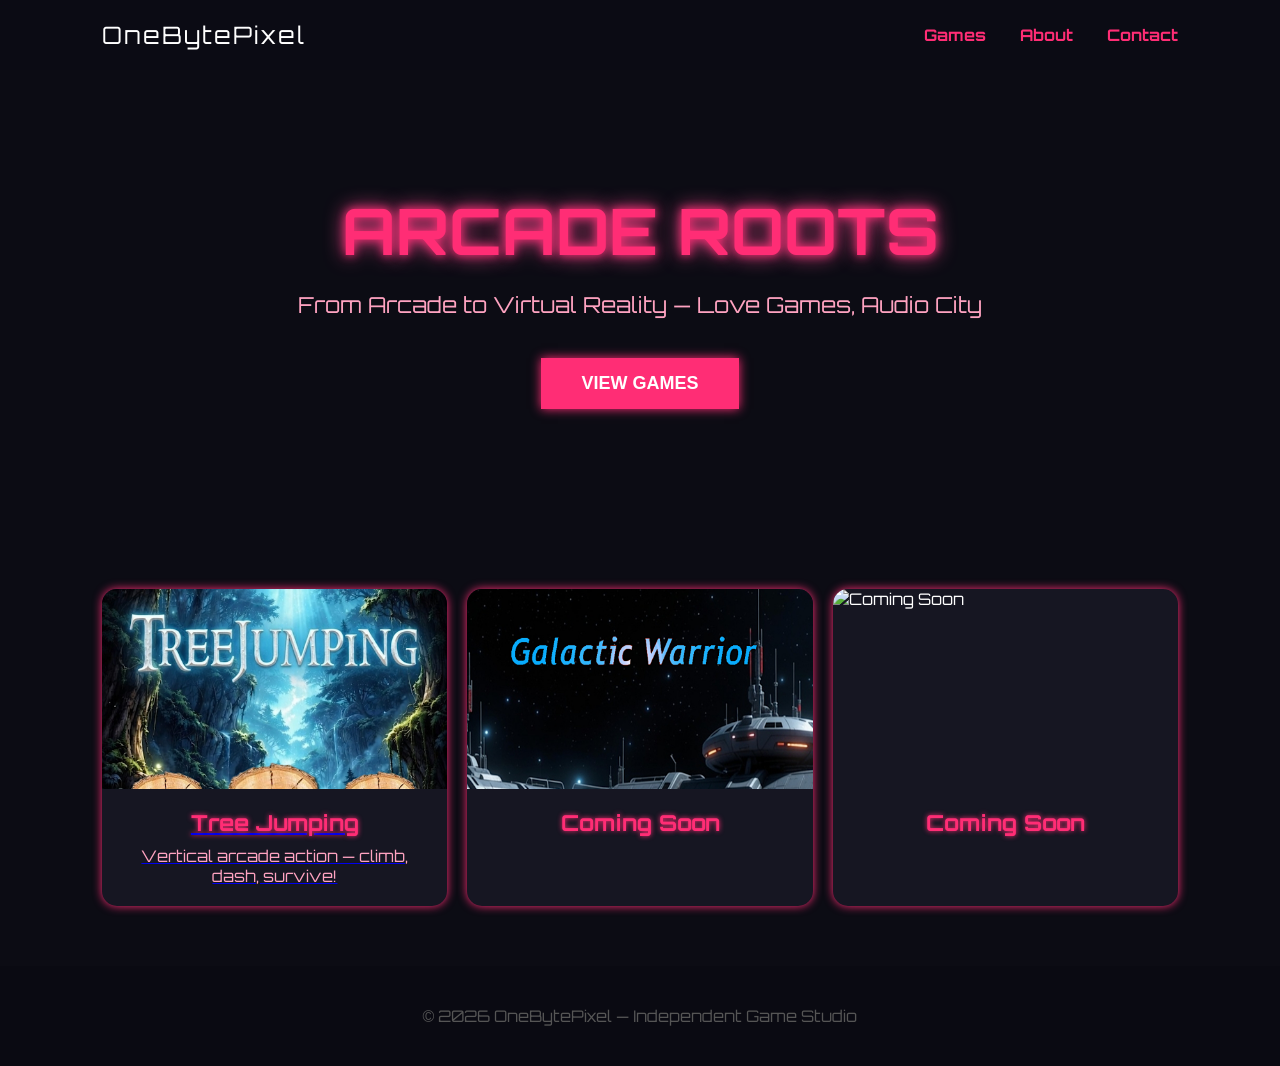
==== index.html @ 468237a8 "Update index.html" ====
<!DOCTYPE html>
<html lang="en">
<head>
<meta charset="UTF-8">
<meta name="viewport" content="width=device-width, initial-scale=1.0">
<title>OneBytePixel</title>

<link href="https://fonts.googleapis.com/css2?family=Orbitron:wght@400;700&display=swap" rel="stylesheet">

<style>
* {margin:0; padding:0; box-sizing:border-box;}
body {
    font-family:'Orbitron', sans-serif;
    background:#0c0c14;
    color:#fff;
}
nav {
    display:flex;
    justify-content:space-between;
    align-items:center;
    padding:20px 8%;
    background:rgba(12,12,20,0.8);
}
nav .logo {
    font-size:24px;
    letter-spacing:2px;
}
nav a {
    color:#ff2d75;
    text-decoration:none;
    margin-left:30px;
    font-weight:700;
}
.hero {
    text-align:center;
    padding:120px 10%;
    background:#0c0c14;
}
.hero h1 {
    font-size:64px;
    color:#ff2d75;
    text-shadow:0 0 10px #ff2d75, 0 0 20px #ff4d95;
    margin-bottom:20px;
}
.hero p {
    font-size:22px;
    color:#ffa3c1;
    margin-bottom:40px;
}
.hero button {
    padding:15px 40px;
    background:#ff2d75;
    border:none;
    color:white;
    font-size:18px;
    cursor:pointer;
    text-transform:uppercase;
    font-weight:700;
    box-shadow:0 0 10px #ff2d75;
    transition:.3s;
}
.hero button:hover {
    transform:scale(1.05);
    box-shadow:0 0 20px #ff4d95;
}
.games {
    display:flex;
    justify-content:space-between;
    padding:60px 8%;
    gap:20px;
}
.card {
    background:#161622;
    flex:1;
    border-radius:15px;
    overflow:hidden;
    transition:.4s;
    box-shadow:0 0 10px #ff2d75;
}
.card:hover {
    transform:translateY(-10px);
    box-shadow:0 0 30px #ff4d95;
}
.card-content {
    padding:20px;
    text-align:center;
}
.card-content h3 {
    font-size:22px;
    color:#ff2d75;
    text-shadow:0 0 5px #ff2d75;
    margin-bottom:10px;
}
.card-content p {
    font-size:16px;
    color:#ffa3c1;
}
footer {
    text-align:center;
    padding:40px 8%;
    background:#0a0a12;
    color:#555;
}
</style>
</head>
<body>

<nav>
    <div class="logo">OneBytePixel</div>
    <div>
        <a href="#">Games</a>
        <a href="#">About</a>
        <a href="#">Contact</a>
    </div>
</nav>

<section class="hero">
    <h1>ARCADE ROOTS</h1>
    <p>From Arcade to Virtual Reality — Love Games, Audio City</p>
    <button>View Games</button>
</section>

<section class="games">

    <!-- Kafelek Tree Jumping -->
    <div class="card">
        <a href="treejumping.html">
            <div style="width:100%; height:200px; overflow:hidden; position:relative;">
                <img src="treejumping-1.png" style="width:100%; position:absolute; top:-90px;" alt="Tree Jumping">
            </div>
            <div class="card-content">
                <h3>Tree Jumping</h3>
                <p>Vertical arcade action — climb, dash, survive!</p>
            </div>
        </a>
    </div>

    <!-- Kafelek Galactic Warrior -->
    <div class="card">
        <div style="width:100%; height:200px; overflow:hidden;">
            <img src="galacticwarrior-1.png" style="width:100%; position:relative; top:0px;" alt="Galactic Warrior">
        </div>
        <div class="card-content">
            <h3>Coming Soon</h3>
            <p></p>
        </div>
    </div>

    <!-- Pusty kafelek na przyszłą grę -->
    <div class="card">
        <div style="width:100%; height:200px; overflow:hidden;">
            <img src="comingsoon.png" style="width:100%; position:relative; top:0px;" alt="Coming Soon">
        </div>
        <div class="card-content">
            <h3>Coming Soon</h3>
            <p></p>
        </div>
    </div>

</section>

<footer>
© 2026 OneBytePixel — Independent Game Studio
</footer>

</body>
</html>
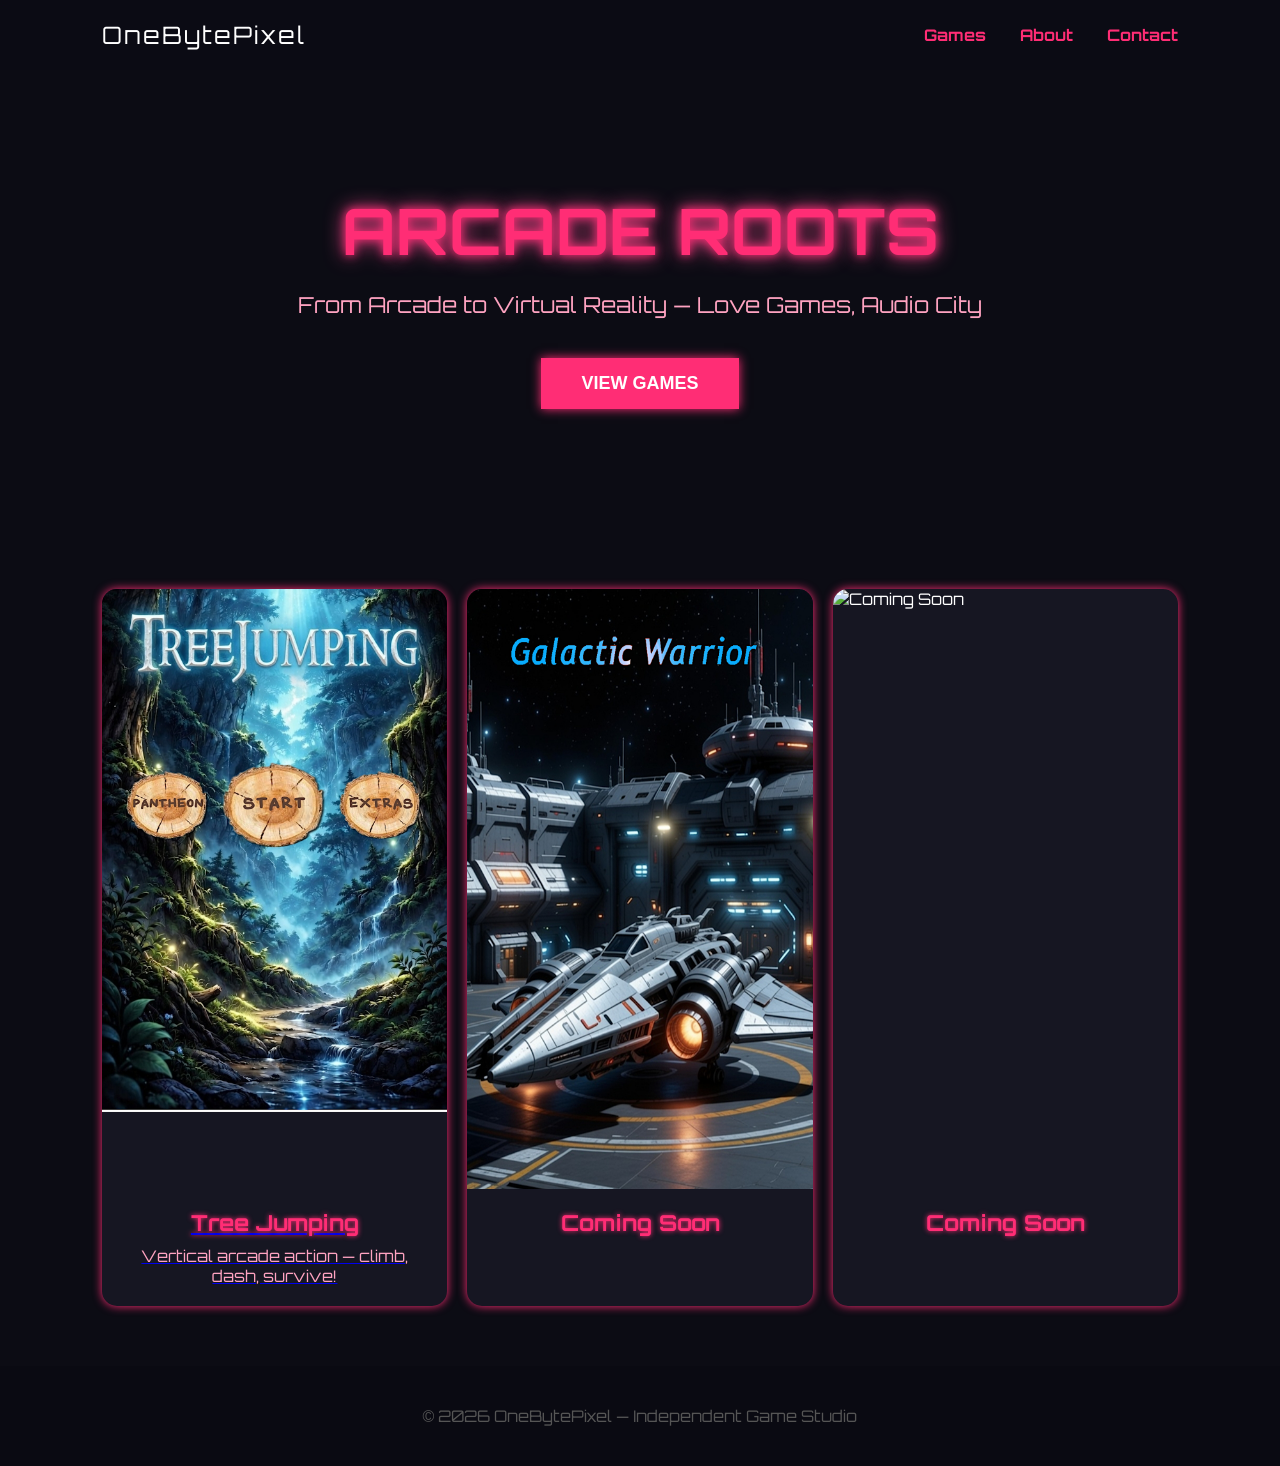
==== commit 8dca7966: "Update index.html" ====
--- a/index.html
+++ b/index.html
@@ -109,8 +109,9 @@
     <div class="logo">OneBytePixel</div>
     <div>
         <a href="#">Games</a>
-        <a href="#">About</a>
-        <a href="#">Contact</a>
+      <a href="about.html">About</a>
+      <a href="contact.html">Contact</a>
+
     </div>
 </nav>
 
@@ -125,7 +126,7 @@
     <!-- Kafelek Tree Jumping -->
     <div class="card">
         <a href="treejumping.html">
-            <div style="width:100%; height:200px; overflow:hidden; position:relative;">
+            <div style="width:100%; height:600px; overflow:hidden; position:relative;">
                 <img src="treejumping-1.png" style="width:100%; position:absolute; top:-90px;" alt="Tree Jumping">
             </div>
             <div class="card-content">
@@ -137,7 +138,7 @@
 
     <!-- Kafelek Galactic Warrior -->
     <div class="card">
-        <div style="width:100%; height:200px; overflow:hidden;">
+        <div style="width:100%; height:600px; overflow:hidden;">
             <img src="galacticwarrior-1.png" style="width:100%; position:relative; top:0px;" alt="Galactic Warrior">
         </div>
         <div class="card-content">
@@ -148,7 +149,7 @@
 
     <!-- Pusty kafelek na przyszłą grę -->
     <div class="card">
-        <div style="width:100%; height:200px; overflow:hidden;">
+        <div style="width:100%; height:600px; overflow:hidden;">
             <img src="comingsoon.png" style="width:100%; position:relative; top:0px;" alt="Coming Soon">
         </div>
         <div class="card-content">
@@ -165,3 +166,8 @@
 
 </body>
 </html>
+
+
+
+
+
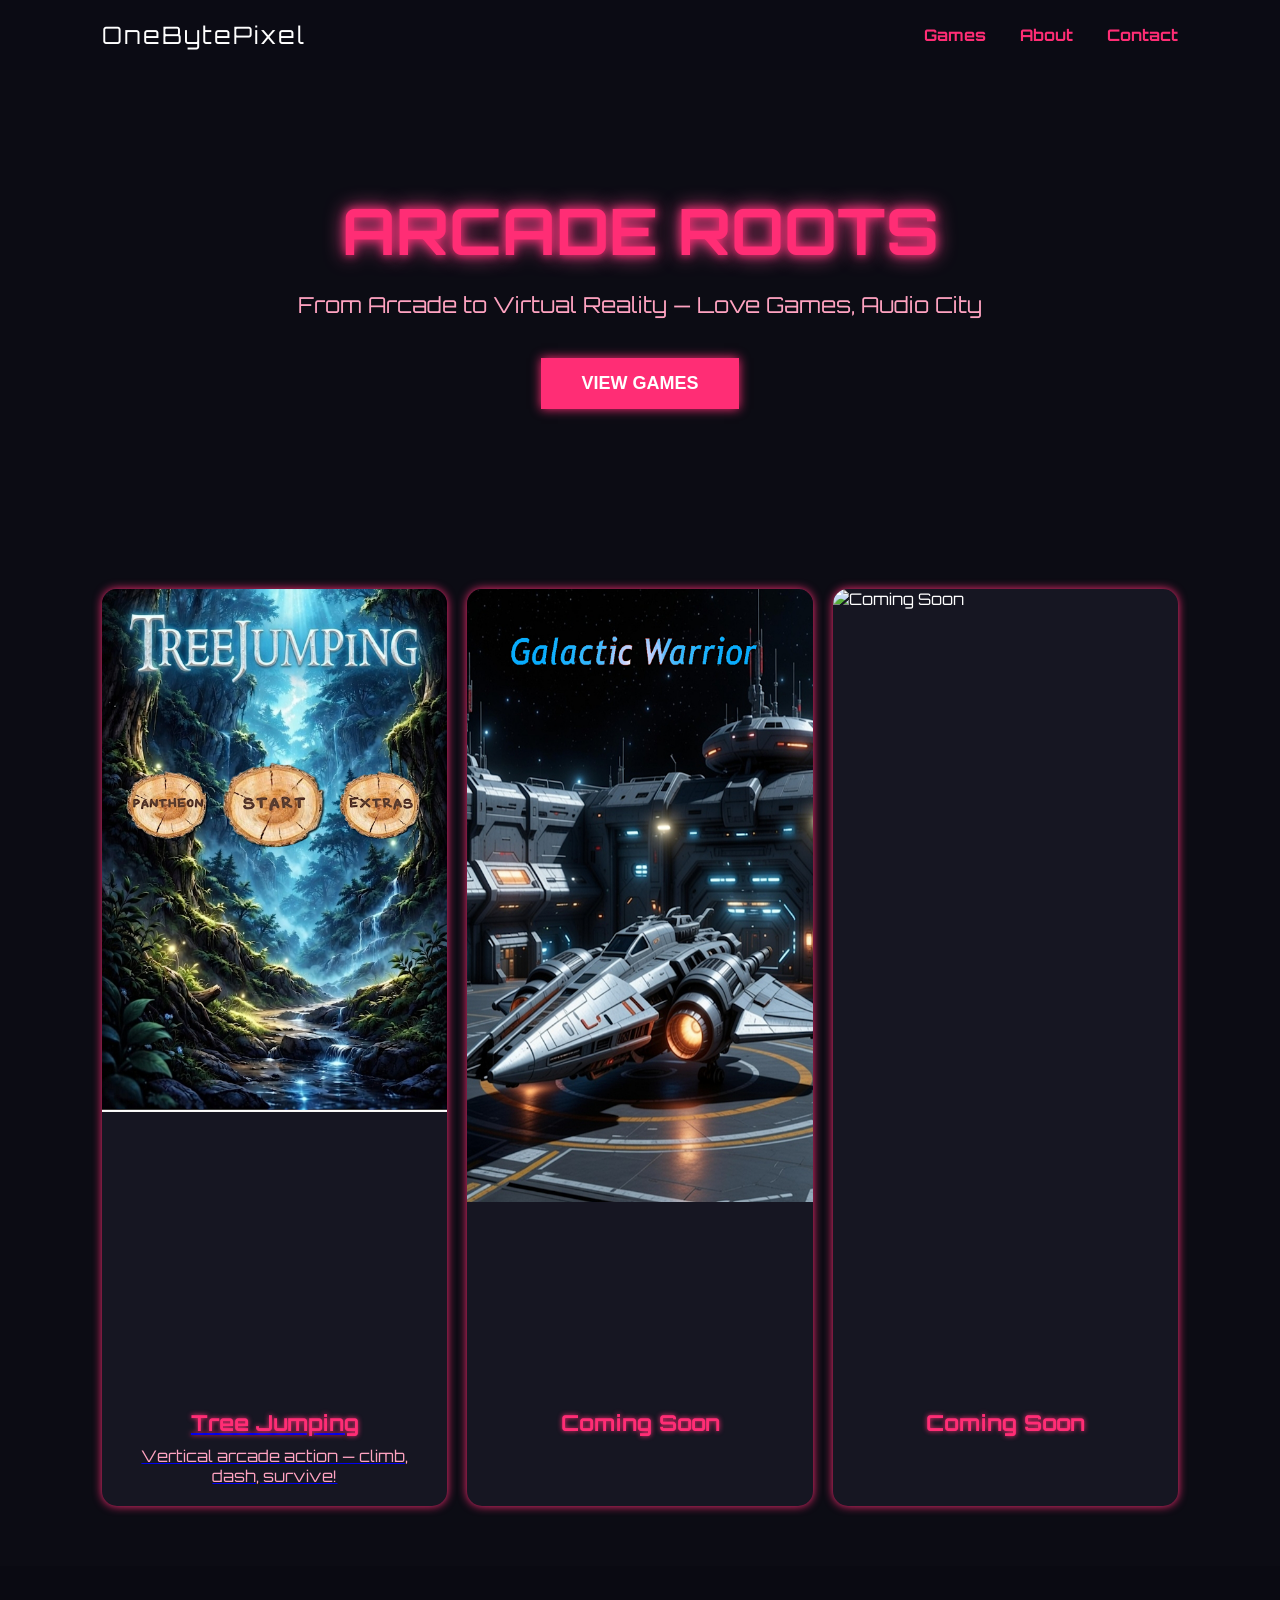
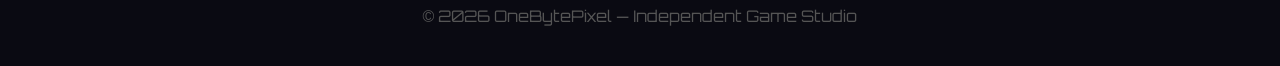
==== commit 79c2a52c: "Update index.html" ====
--- a/index.html
+++ b/index.html
@@ -126,7 +126,7 @@
     <!-- Kafelek Tree Jumping -->
     <div class="card">
         <a href="treejumping.html">
-            <div style="width:100%; height:600px; overflow:hidden; position:relative;">
+            <div style="width:100%; height:800px; overflow:hidden; position:relative;">
                 <img src="treejumping-1.png" style="width:100%; position:absolute; top:-90px;" alt="Tree Jumping">
             </div>
             <div class="card-content">
@@ -138,7 +138,7 @@
 
     <!-- Kafelek Galactic Warrior -->
     <div class="card">
-        <div style="width:100%; height:600px; overflow:hidden;">
+        <div style="width:100%; height:800px; overflow:hidden;">
             <img src="galacticwarrior-1.png" style="width:100%; position:relative; top:0px;" alt="Galactic Warrior">
         </div>
         <div class="card-content">
@@ -149,7 +149,7 @@
 
     <!-- Pusty kafelek na przyszłą grę -->
     <div class="card">
-        <div style="width:100%; height:600px; overflow:hidden;">
+        <div style="width:100%; height:800px; overflow:hidden;">
             <img src="comingsoon.png" style="width:100%; position:relative; top:0px;" alt="Coming Soon">
         </div>
         <div class="card-content">
@@ -171,3 +171,4 @@
 
 
 
+
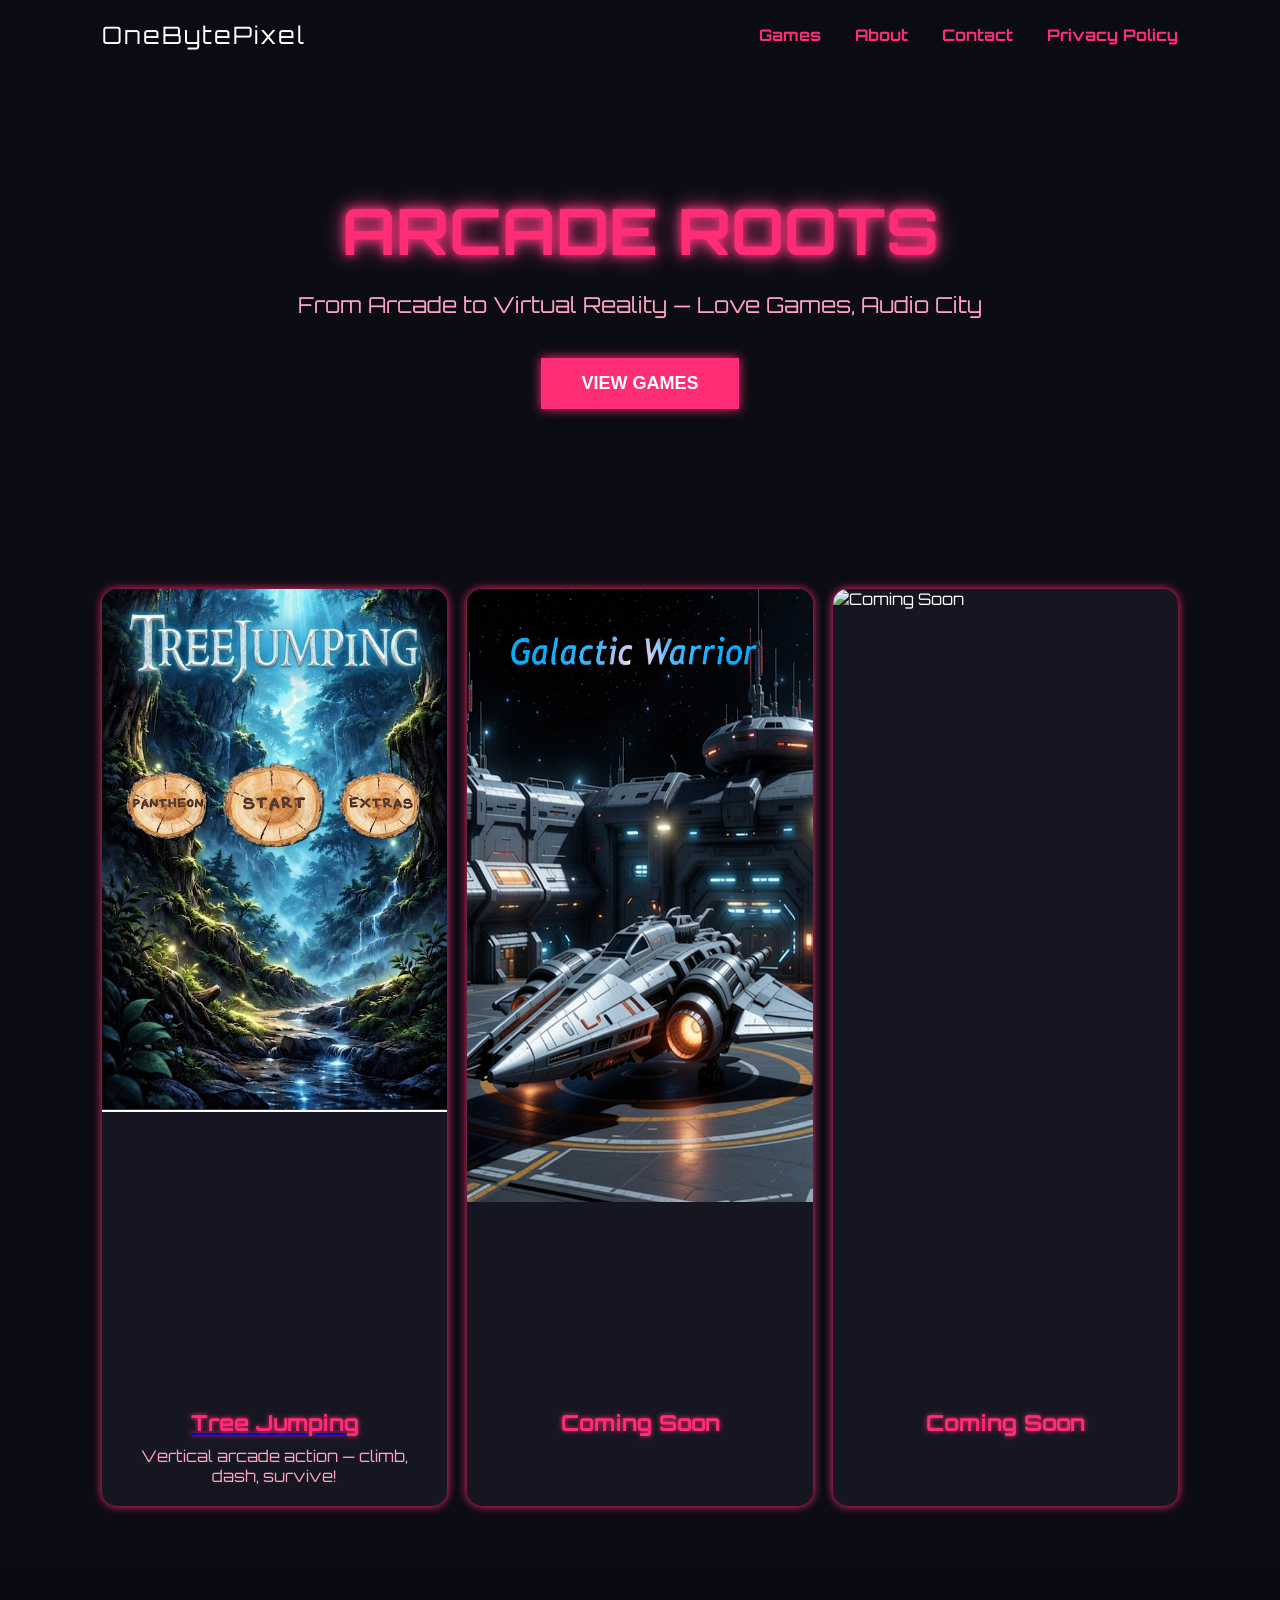
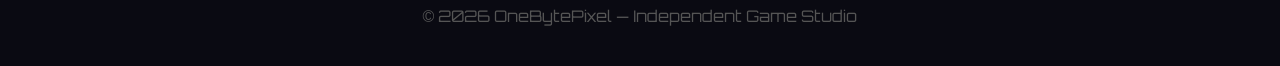
==== commit 78a8e960: "Update index.html" ====
--- a/index.html
+++ b/index.html
@@ -109,9 +109,9 @@
     <div class="logo">OneBytePixel</div>
     <div>
         <a href="#">Games</a>
-      <a href="about.html">About</a>
-      <a href="contact.html">Contact</a>
-
+        <a href="about.html">About</a>
+        <a href="contact.html">Contact</a>
+        <a href="privacy.html">Privacy Policy</a>
     </div>
 </nav>
 
@@ -172,3 +172,5 @@
 
 
 
+
+
